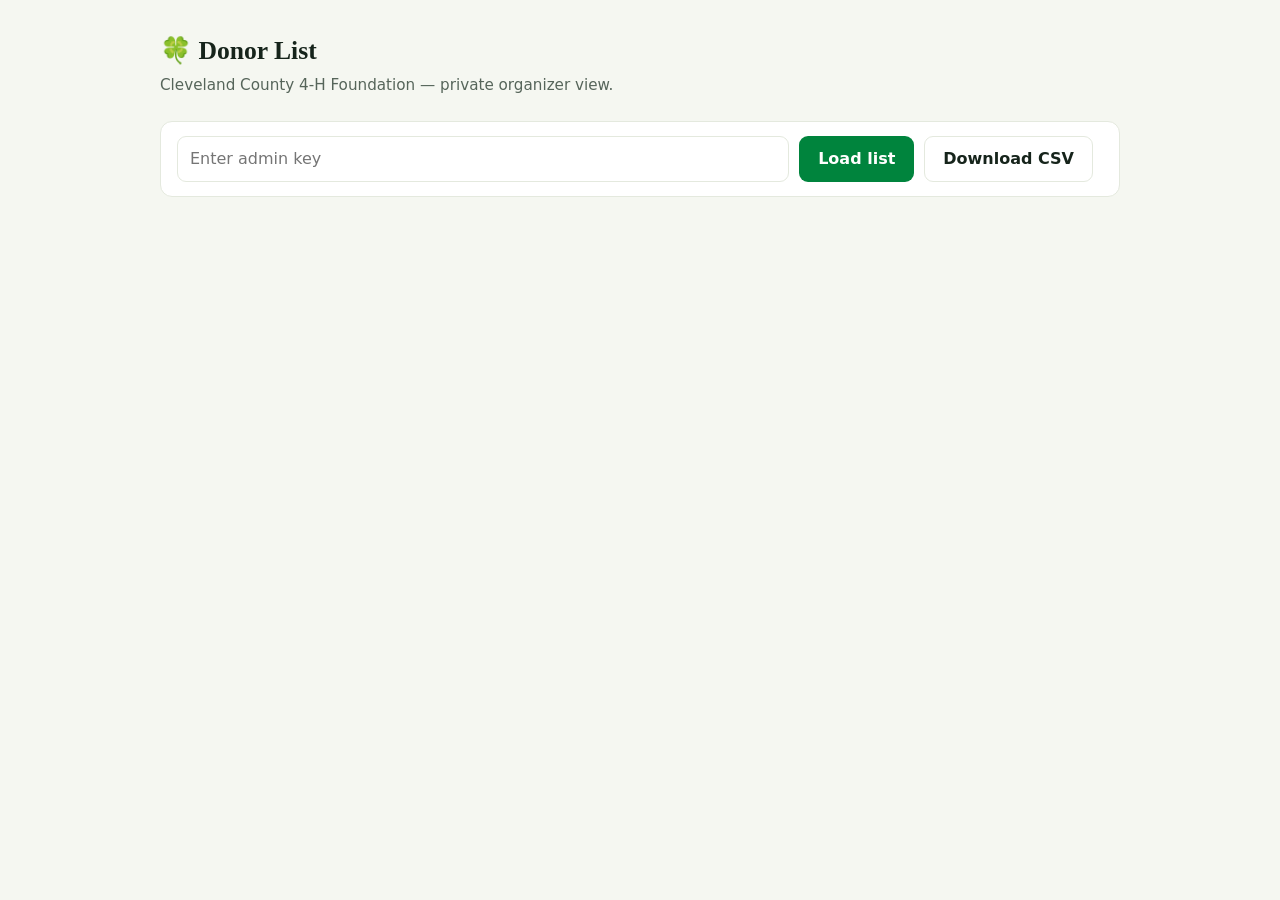
==== admin.html @ 8905338c "Add donor-list backend + on-site signup form; refine logo - Cloudflare Pages Functions: /api/join (s" ====
<!DOCTYPE html>
<html lang="en">
<head>
<meta charset="utf-8">
<meta name="viewport" content="width=device-width, initial-scale=1">
<meta name="robots" content="noindex">
<title>Donor List — Cleveland County 4-H Foundation</title>
<link rel="icon" type="image/png" href="/assets/favicon.png">
<style>
  :root { --green:#00843D; --green-deep:#04672F; --ink:#16241B; --muted:#56655A; --line:#E4E9DE; --ground:#F5F7F1; --surface:#fff; --soft:#E8F2EA; }
  * { box-sizing: border-box; }
  body { margin:0; background:var(--ground); color:var(--ink); font-family:system-ui,-apple-system,"Segoe UI",Roboto,sans-serif; line-height:1.5; }
  .wrap { max-width:1000px; margin:0 auto; padding:32px 20px 60px; }
  h1 { font-family:Georgia,serif; font-size:1.6rem; margin:0 0 4px; }
  .sub { color:var(--muted); margin:0 0 24px; font-size:.95rem; }
  .bar { display:flex; gap:10px; flex-wrap:wrap; align-items:center; background:var(--surface); border:1px solid var(--line); border-radius:12px; padding:14px 16px; margin-bottom:20px; }
  input[type=password] { font:inherit; padding:10px 12px; border:1.5px solid var(--line); border-radius:9px; flex:1; min-width:200px; }
  input:focus { outline:none; border-color:var(--green); }
  button { font:inherit; font-weight:600; padding:10px 18px; border-radius:9px; border:1.5px solid transparent; cursor:pointer; }
  .primary { background:var(--green); color:#fff; }
  .primary:hover { background:var(--green-deep); }
  .ghost { background:var(--surface); border-color:var(--line); color:var(--ink); }
  .ghost:hover { border-color:var(--green); color:var(--green); }
  .stats { display:flex; gap:12px; flex-wrap:wrap; margin-bottom:18px; }
  .stat { background:var(--surface); border:1px solid var(--line); border-radius:11px; padding:12px 18px; }
  .stat b { font-family:Georgia,serif; font-size:1.5rem; color:var(--green); display:block; line-height:1; }
  .stat span { font-size:.72rem; text-transform:uppercase; letter-spacing:.05em; color:var(--muted); }
  .scroll { overflow-x:auto; border:1px solid var(--line); border-radius:12px; background:var(--surface); }
  table { border-collapse:collapse; width:100%; font-size:.85rem; min-width:760px; }
  th,td { text-align:left; padding:10px 12px; border-bottom:1px solid var(--line); white-space:nowrap; }
  th { background:#F0F4EC; font-size:.68rem; text-transform:uppercase; letter-spacing:.04em; color:var(--muted); position:sticky; top:0; }
  tbody tr:last-child td { border-bottom:none; }
  .pill { background:var(--soft); color:var(--green-deep); font-size:.72rem; padding:2px 8px; border-radius:999px; }
  .note { font-size:.9rem; color:var(--muted); }
  .err { color:#A5342A; }
</style>
</head>
<body>
<div class="wrap">
  <h1>🍀 Donor List</h1>
  <p class="sub">Cleveland County 4-H Foundation — private organizer view.</p>

  <div class="bar">
    <input type="password" id="key" placeholder="Enter admin key" autocomplete="off">
    <button class="primary" id="load">Load list</button>
    <button class="ghost" id="csv">Download CSV</button>
    <span class="note" id="status"></span>
  </div>

  <div class="stats" id="stats" style="display:none">
    <div class="stat"><b id="sTotal">0</b><span>Total</span></div>
    <div class="stat"><b id="sMonthly">0</b><span>Monthly pledges</span></div>
    <div class="stat"><b id="sAlumni">0</b><span>Alumni</span></div>
  </div>

  <div class="scroll" id="tableWrap" style="display:none">
    <table>
      <thead><tr><th>Name</th><th>Email</th><th>Phone</th><th>Connection</th><th>Interested in</th><th>Monthly</th><th>Signed up</th></tr></thead>
      <tbody id="tbody"></tbody>
    </table>
  </div>
</div>

<script>
  var $ = function (id) { return document.getElementById(id); };
  var esc = function (s) { return String(s == null ? "" : s).replace(/[&<>"']/g, function (c) { return ({ "&": "&amp;", "<": "&lt;", ">": "&gt;", '"': "&quot;", "'": "&#39;" })[c]; }); };

  function load() {
    var key = $("key").value.trim();
    if (!key) { setStatus("Enter your admin key.", true); return; }
    setStatus("Loading…", false);
    fetch("/api/export?format=json&key=" + encodeURIComponent(key))
      .then(function (r) {
        if (r.status === 401) throw new Error("Wrong key.");
        if (!r.ok) throw new Error("Couldn't load (" + r.status + ").");
        return r.json();
      })
      .then(function (rows) {
        render(rows);
        setStatus(rows.length + " signup" + (rows.length === 1 ? "" : "s") + " loaded.", false);
      })
      .catch(function (e) { setStatus(e.message, true); });
  }

  function render(rows) {
    $("stats").style.display = "flex";
    $("tableWrap").style.display = "block";
    $("sTotal").textContent = rows.length;
    $("sMonthly").textContent = rows.filter(function (r) { return r.monthly; }).length;
    $("sAlumni").textContent = rows.filter(function (r) { return r.connection === "Alumni"; }).length;
    $("tbody").innerHTML = rows.length
      ? rows.map(function (r) {
          return "<tr><td>" + esc(r.first) + " " + esc(r.last) + "</td><td>" + esc(r.email) +
            "</td><td>" + (esc(r.phone) || "—") + "</td><td>" + (r.connection ? '<span class="pill">' + esc(r.connection) + "</span>" : "—") +
            "</td><td>" + (esc(r.interests) || "—") + "</td><td>" + (r.monthly ? "Yes" + (r.amount ? " ($" + esc(r.amount) + ")" : "") : "—") +
            "</td><td>" + esc(String(r.created || "").slice(0, 10)) + "</td></tr>";
        }).join("")
      : '<tr><td colspan="7" style="text-align:center;padding:24px;color:#889">No signups yet.</td></tr>';
  }

  function downloadCsv() {
    var key = $("key").value.trim();
    if (!key) { setStatus("Enter your admin key first.", true); return; }
    window.location.href = "/api/export?key=" + encodeURIComponent(key);
  }

  function setStatus(msg, isErr) { var s = $("status"); s.textContent = msg; s.className = "note" + (isErr ? " err" : ""); }

  $("load").addEventListener("click", load);
  $("csv").addEventListener("click", downloadCsv);
  $("key").addEventListener("keydown", function (e) { if (e.key === "Enter") load(); });
</script>
</body>
</html>
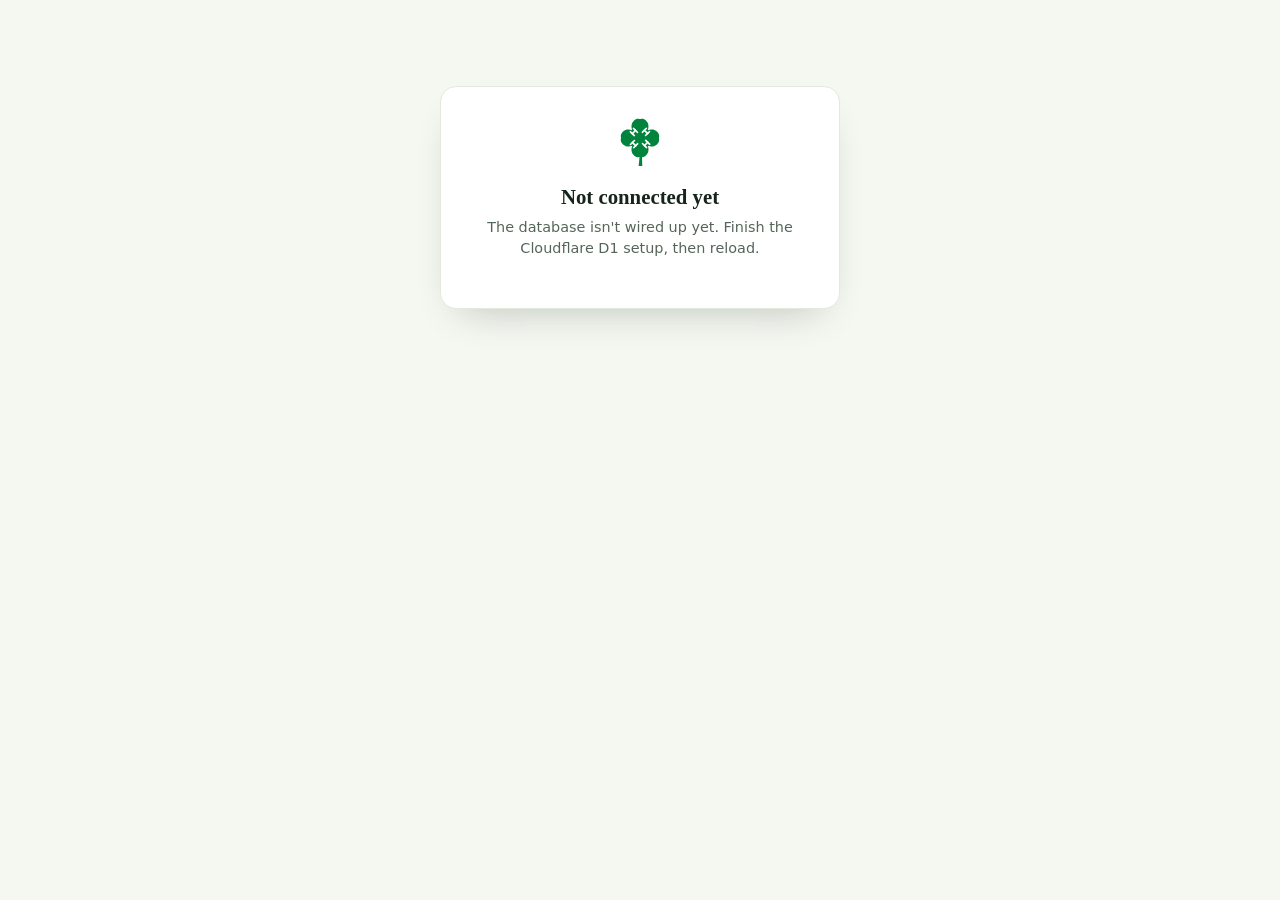
==== commit 888f215e: "Admin auth via first-run setup (no env var) - First visit to /admin.html creates the admin account (" ====
--- a/admin.html
+++ b/admin.html
@@ -13,78 +13,153 @@
   .wrap { max-width:1000px; margin:0 auto; padding:32px 20px 60px; }
   h1 { font-family:Georgia,serif; font-size:1.6rem; margin:0 0 4px; }
   .sub { color:var(--muted); margin:0 0 24px; font-size:.95rem; }
-  .bar { display:flex; gap:10px; flex-wrap:wrap; align-items:center; background:var(--surface); border:1px solid var(--line); border-radius:12px; padding:14px 16px; margin-bottom:20px; }
-  input[type=password] { font:inherit; padding:10px 12px; border:1.5px solid var(--line); border-radius:9px; flex:1; min-width:200px; }
-  input:focus { outline:none; border-color:var(--green); }
-  button { font:inherit; font-weight:600; padding:10px 18px; border-radius:9px; border:1.5px solid transparent; cursor:pointer; }
-  .primary { background:var(--green); color:#fff; }
+
+  /* Gate (setup / login) */
+  .gate { max-width:400px; margin:6vh auto 0; background:var(--surface); border:1px solid var(--line); border-radius:16px; padding:28px 26px; box-shadow:0 18px 40px -22px rgba(16,36,27,.3); }
+  .gate .clover { display:block; margin:0 auto 14px; width:46px; height:auto; }
+  .gate h2 { font-family:Georgia,serif; text-align:center; margin:0 0 4px; font-size:1.3rem; }
+  .gate .hint { text-align:center; color:var(--muted); font-size:.9rem; margin:0 0 20px; }
+  .field { display:flex; flex-direction:column; gap:5px; margin-bottom:14px; }
+  .field label { font-size:.72rem; font-weight:700; text-transform:uppercase; letter-spacing:.04em; color:var(--muted); }
+  input { font:inherit; padding:11px 13px; border:1.5px solid var(--line); border-radius:9px; width:100%; }
+  input:focus { outline:none; border-color:var(--green); box-shadow:0 0 0 3px color-mix(in srgb, var(--green) 20%, transparent); }
+  button { font:inherit; font-weight:650; padding:12px 18px; border-radius:10px; border:1.5px solid transparent; cursor:pointer; }
+  .primary { background:var(--green); color:#fff; width:100%; }
   .primary:hover { background:var(--green-deep); }
-  .ghost { background:var(--surface); border-color:var(--line); color:var(--ink); }
+  .primary:disabled { opacity:.6; cursor:default; }
+  .ghost { background:var(--surface); border-color:var(--line); color:var(--ink); padding:9px 15px; font-size:.9rem; }
   .ghost:hover { border-color:var(--green); color:var(--green); }
+  .err { color:#A5342A; font-size:.88rem; margin:0 0 12px; display:none; }
+  .err.show { display:block; }
+
+  /* App */
+  .topbar { display:flex; align-items:center; gap:12px; flex-wrap:wrap; margin-bottom:20px; }
+  .topbar .spacer { flex:1; }
   .stats { display:flex; gap:12px; flex-wrap:wrap; margin-bottom:18px; }
   .stat { background:var(--surface); border:1px solid var(--line); border-radius:11px; padding:12px 18px; }
   .stat b { font-family:Georgia,serif; font-size:1.5rem; color:var(--green); display:block; line-height:1; }
   .stat span { font-size:.72rem; text-transform:uppercase; letter-spacing:.05em; color:var(--muted); }
   .scroll { overflow-x:auto; border:1px solid var(--line); border-radius:12px; background:var(--surface); }
-  table { border-collapse:collapse; width:100%; font-size:.85rem; min-width:760px; }
+  table { border-collapse:collapse; width:100%; font-size:.85rem; min-width:780px; }
   th,td { text-align:left; padding:10px 12px; border-bottom:1px solid var(--line); white-space:nowrap; }
   th { background:#F0F4EC; font-size:.68rem; text-transform:uppercase; letter-spacing:.04em; color:var(--muted); position:sticky; top:0; }
   tbody tr:last-child td { border-bottom:none; }
   .pill { background:var(--soft); color:var(--green-deep); font-size:.72rem; padding:2px 8px; border-radius:999px; }
-  .note { font-size:.9rem; color:var(--muted); }
-  .err { color:#A5342A; }
+  .hidden { display:none; }
 </style>
 </head>
 <body>
 <div class="wrap">
-  <h1>🍀 Donor List</h1>
-  <p class="sub">Cleveland County 4-H Foundation — private organizer view.</p>
-
-  <div class="bar">
-    <input type="password" id="key" placeholder="Enter admin key" autocomplete="off">
-    <button class="primary" id="load">Load list</button>
-    <button class="ghost" id="csv">Download CSV</button>
-    <span class="note" id="status"></span>
+
+  <!-- GATE: setup or login -->
+  <div class="gate" id="gate">
+    <svg class="clover" viewBox="0 0 100 114" aria-hidden="true">
+      <defs>
+        <path id="l" d="M50 49 C 41 41 32 44 25 37 C 16 29 19 14 33 14 C 42 14 47 20 50 26 C 53 20 58 14 67 14 C 81 14 84 29 75 37 C 68 44 59 41 50 49 Z"/>
+        <g id="h" fill="#fff"><rect x="43" y="24" width="3.6" height="15" rx="0.5"/><rect x="52.9" y="24" width="3.6" height="15" rx="0.5"/><rect x="43" y="29.7" width="13.5" height="3.6" rx="0.5"/></g>
+      </defs>
+      <circle cx="50" cy="50" r="15" fill="#00843D"/>
+      <path d="M50 52 C 49 72 50 92 47 111 L 55 111 C 54 92 55 72 52 53 Z" fill="#00843D"/>
+      <g fill="#00843D"><use href="#l" transform="rotate(45 50 50)"/><use href="#l" transform="rotate(135 50 50)"/><use href="#l" transform="rotate(225 50 50)"/><use href="#l" transform="rotate(315 50 50)"/></g>
+      <use href="#h" transform="rotate(45 50 50)"/><use href="#h" transform="rotate(135 50 50)"/><use href="#h" transform="rotate(225 50 50)"/><use href="#h" transform="rotate(315 50 50)"/>
+    </svg>
+    <h2 id="gateTitle">Loading…</h2>
+    <p class="hint" id="gateHint"></p>
+    <p class="err" id="gateErr"></p>
+
+    <form id="gateForm" class="hidden" autocomplete="off">
+      <div class="field">
+        <label for="gu">Username</label>
+        <input id="gu" name="username" autocomplete="username" autocapitalize="none">
+      </div>
+      <div class="field">
+        <label for="gp">Password</label>
+        <input id="gp" name="password" type="password" autocomplete="current-password">
+      </div>
+      <div class="field hidden" id="confirmField">
+        <label for="gp2">Confirm password</label>
+        <input id="gp2" type="password" autocomplete="new-password">
+      </div>
+      <button class="primary" type="submit" id="gateBtn">Continue</button>
+    </form>
   </div>
 
-  <div class="stats" id="stats" style="display:none">
-    <div class="stat"><b id="sTotal">0</b><span>Total</span></div>
-    <div class="stat"><b id="sMonthly">0</b><span>Monthly pledges</span></div>
-    <div class="stat"><b id="sAlumni">0</b><span>Alumni</span></div>
+  <!-- APP: the list -->
+  <div id="app" class="hidden">
+    <div class="topbar">
+      <div>
+        <h1>🍀 Donor List</h1>
+        <p class="sub" style="margin:0">Cleveland County 4-H Foundation — organizer view.</p>
+      </div>
+      <div class="spacer"></div>
+      <button class="ghost" id="csvBtn">Download CSV</button>
+      <button class="ghost" id="logoutBtn">Log out</button>
+    </div>
+
+    <div class="stats">
+      <div class="stat"><b id="sTotal">0</b><span>Total</span></div>
+      <div class="stat"><b id="sMonthly">0</b><span>Monthly pledges</span></div>
+      <div class="stat"><b id="sAlumni">0</b><span>Alumni</span></div>
+    </div>
+
+    <div class="scroll">
+      <table>
+        <thead><tr><th>Name</th><th>Email</th><th>Phone</th><th>Connection</th><th>Interested in</th><th>Monthly</th><th>Signed up</th></tr></thead>
+        <tbody id="tbody"></tbody>
+      </table>
+    </div>
   </div>
 
-  <div class="scroll" id="tableWrap" style="display:none">
-    <table>
-      <thead><tr><th>Name</th><th>Email</th><th>Phone</th><th>Connection</th><th>Interested in</th><th>Monthly</th><th>Signed up</th></tr></thead>
-      <tbody id="tbody"></tbody>
-    </table>
-  </div>
 </div>
 
 <script>
   var $ = function (id) { return document.getElementById(id); };
   var esc = function (s) { return String(s == null ? "" : s).replace(/[&<>"']/g, function (c) { return ({ "&": "&amp;", "<": "&lt;", ">": "&gt;", '"': "&quot;", "'": "&#39;" })[c]; }); };
-
-  function load() {
-    var key = $("key").value.trim();
-    if (!key) { setStatus("Enter your admin key.", true); return; }
-    setStatus("Loading…", false);
-    fetch("/api/export?format=json&key=" + encodeURIComponent(key))
+  var MODE = "login";           // "setup" or "login"
+  var CREDS = null;             // { username, password } after auth
+
+  // Remember creds for this browser session so a refresh keeps you logged in.
+  try { var saved = sessionStorage.getItem("ccok4h_admin"); if (saved) CREDS = JSON.parse(saved); } catch (e) {}
+
+  function gateErr(msg) { var e = $("gateErr"); if (!msg) { e.className = "err"; return; } e.textContent = msg; e.className = "err show"; }
+
+  function showGate(mode) {
+    MODE = mode;
+    $("app").classList.add("hidden");
+    $("gate").classList.remove("hidden");
+    $("gateForm").classList.remove("hidden");
+    $("confirmField").classList.toggle("hidden", mode !== "setup");
+    if (mode === "setup") {
+      $("gateTitle").textContent = "Create the admin account";
+      $("gateHint").textContent = "You're the first here — this becomes the organizer login.";
+      $("gateBtn").textContent = "Create account";
+      $("gu").autocomplete = "username"; $("gp").autocomplete = "new-password";
+    } else {
+      $("gateTitle").textContent = "Organizer sign in";
+      $("gateHint").textContent = "Enter your admin username and password.";
+      $("gateBtn").textContent = "Sign in";
+      $("gp").autocomplete = "current-password";
+    }
+    setTimeout(function () { $("gu").focus(); }, 40);
+  }
+
+  function showApp() { $("gate").classList.add("hidden"); $("app").classList.remove("hidden"); }
+
+  function api(body) {
+    return fetch("/api/admin", { method: "POST", headers: { "content-type": "application/json" }, body: JSON.stringify(body) });
+  }
+
+  function loadList() {
+    return api({ action: "list", username: CREDS.username, password: CREDS.password })
       .then(function (r) {
-        if (r.status === 401) throw new Error("Wrong key.");
-        if (!r.ok) throw new Error("Couldn't load (" + r.status + ").");
+        if (r.status === 401) throw new Error("auth");
+        if (!r.ok) throw new Error("Couldn't load the list.");
         return r.json();
       })
-      .then(function (rows) {
-        render(rows);
-        setStatus(rows.length + " signup" + (rows.length === 1 ? "" : "s") + " loaded.", false);
-      })
-      .catch(function (e) { setStatus(e.message, true); });
+      .then(function (data) { render(data.rows || []); showApp(); });
   }
 
   function render(rows) {
-    $("stats").style.display = "flex";
-    $("tableWrap").style.display = "block";
     $("sTotal").textContent = rows.length;
     $("sMonthly").textContent = rows.filter(function (r) { return r.monthly; }).length;
     $("sAlumni").textContent = rows.filter(function (r) { return r.connection === "Alumni"; }).length;
@@ -99,16 +174,71 @@
   }
 
   function downloadCsv() {
-    var key = $("key").value.trim();
-    if (!key) { setStatus("Enter your admin key first.", true); return; }
-    window.location.href = "/api/export?key=" + encodeURIComponent(key);
-  }
-
-  function setStatus(msg, isErr) { var s = $("status"); s.textContent = msg; s.className = "note" + (isErr ? " err" : ""); }
-
-  $("load").addEventListener("click", load);
-  $("csv").addEventListener("click", downloadCsv);
-  $("key").addEventListener("keydown", function (e) { if (e.key === "Enter") load(); });
+    api({ action: "export", username: CREDS.username, password: CREDS.password })
+      .then(function (r) { if (!r.ok) throw new Error("Export failed."); return r.text(); })
+      .then(function (csv) {
+        var blob = new Blob([csv], { type: "text/csv" });
+        var a = document.createElement("a");
+        a.href = URL.createObjectURL(blob);
+        a.download = "ccok4h-donor-list-" + new Date().toISOString().slice(0, 10) + ".csv";
+        document.body.appendChild(a); a.click(); a.remove();
+        setTimeout(function () { URL.revokeObjectURL(a.href); }, 1000);
+      })
+      .catch(function () { alert("Couldn't download the CSV. Try logging in again."); });
+  }
+
+  function logout() {
+    CREDS = null;
+    try { sessionStorage.removeItem("ccok4h_admin"); } catch (e) {}
+    init();
+  }
+
+  // Decide whether to show setup or login (and auto-resume a saved session).
+  function init() {
+    fetch("/api/admin").then(function (r) { return r.json(); }).then(function (s) {
+      if (!s.configured) { showGate("setup"); return; }
+      if (CREDS) { loadList().catch(function () { showGate("login"); }); return; }
+      showGate("login");
+    }).catch(function () {
+      $("gateTitle").textContent = "Not connected yet";
+      $("gateHint").textContent = "The database isn't wired up yet. Finish the Cloudflare D1 setup, then reload.";
+    });
+  }
+
+  $("gateForm").addEventListener("submit", function (e) {
+    e.preventDefault();
+    gateErr("");
+    var username = $("gu").value.trim();
+    var password = $("gp").value;
+    if (!username || !password) { gateErr("Enter a username and password."); return; }
+
+    if (MODE === "setup") {
+      if (password.length < 6) { gateErr("Use a password of at least 6 characters."); return; }
+      if (password !== $("gp2").value) { gateErr("Passwords don't match."); return; }
+      $("gateBtn").disabled = true;
+      api({ action: "setup", username: username, password: password })
+        .then(function (r) { return r.json().then(function (j) { return { ok: r.ok, j: j }; }); })
+        .then(function (res) {
+          if (!res.ok || !res.j.ok) throw new Error(res.j && res.j.error || "Setup failed.");
+          CREDS = { username: username, password: password };
+          try { sessionStorage.setItem("ccok4h_admin", JSON.stringify(CREDS)); } catch (e) {}
+          return loadList();
+        })
+        .catch(function (err) { gateErr(err.message || "Setup failed."); })
+        .finally(function () { $("gateBtn").disabled = false; });
+    } else {
+      $("gateBtn").disabled = true;
+      CREDS = { username: username, password: password };
+      loadList()
+        .then(function () { try { sessionStorage.setItem("ccok4h_admin", JSON.stringify(CREDS)); } catch (e) {} })
+        .catch(function (err) { CREDS = null; gateErr(err.message === "auth" ? "Wrong username or password." : "Couldn't sign in."); })
+        .finally(function () { $("gateBtn").disabled = false; });
+    }
+  });
+
+  $("csvBtn").addEventListener("click", downloadCsv);
+  $("logoutBtn").addEventListener("click", logout);
+  init();
 </script>
 </body>
 </html>
